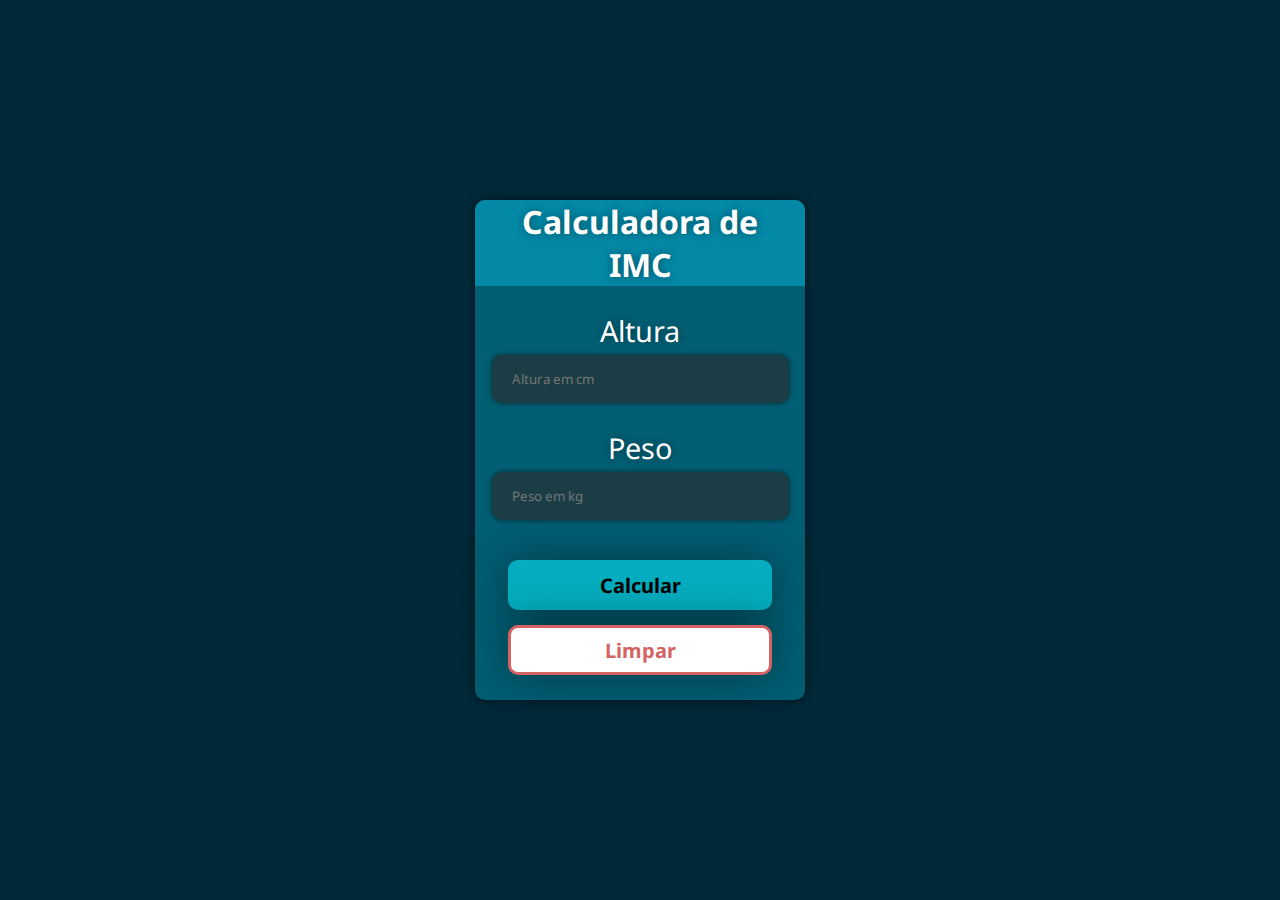
==== index.html @ 2f56574c "mudança de nome do index" ====
<!DOCTYPE html>
<html lang="pt-br">

<head>
    <meta charset="UTF-8">
    <meta name="viewport" content="width=device-width, initial-scale=1.0">
    <title>Calculadora de IMC</title>
    <link rel="stylesheet" href="estilos/estilos.css">
    <link rel="stylesheet" href="estilos/medias.css">
    <link rel="shortcut icon" href="imagens/icone.ico" type="image/x-icon">
    <script src="js/scripts.js" defer></script>
</head>

<body>
    <main class="main-calc">
        <section id="calculadora">
            <h1>Calculadora de IMC</h1>
            <form>
                <div>
                    <label for="ialtura">Altura</label>
                    <input class="valor zoom" type="number" name="alt" id="ialtura" placeholder="Altura em cm" required>
                </div>
                <div>
                    <label for="ipeso">Peso</label>
                    <input class="valor zoom" type="number" name="peso" id="ipeso" placeholder="Peso em kg" required>
                </div>
            </form>
            <div class="botoes">
                <button id="botao-calcular" class="bt-calc">Calcular</button>
                <button id="botao-limpar" class="bt-reset" >Limpar</button>
            </div>
        </section>
    </main>
    <main class="main-result">
        <section id="resultado">
            <h1>Resultado</h1>
            <p id="imc"></p>
            <p id="situacao">ACIMA DO PESO</p>
            <table>
                <caption>Tabela de IMC</caption>
                <thead>
                    <tr>
                        <th scope="col">Peso</th>
                        <th scope="col">Situação</th>
                    </tr>
                </thead>
                <tbody>
                    <tr style="background-color: #e06d6d;">
                        <td>Abaixo de 17</td>
                        <td>Muito Abaixo do peso</td>
                    </tr>
                    <tr style="background-color: #ffae00;">
                        <td>Entre 17 e 18,49</td>
                        <td>Abaixo do peso</td>
                    </tr>
                    <tr style="background-color: #469746;">
                        <td>Entre 18,5 e 24,99</td>
                        <td>Peso normal</td>
                    </tr>
                    <tr style="background-color: #ffae00;">
                        <td>Entre 25 e 29,99</td>
                        <td>Acima do peso</td>
                    </tr>
                    <tr style="background-color: #e06d6d;">
                        <td>Entre 30 e 34,99</td>
                        <td>Obesidade I</td>
                    </tr>
                    <tr style="background-color: #ad0202;">
                        <td>Entre 35 e 39,99</td>
                        <td>Obesidade II (severa)</td>
                    </tr>
                    <tr style="background-color: #5f1616;">
                        <td>Acima de 40</td>
                        <td>Obesidade III (mórbida)</td>
                    </tr>
                </tbody>
            </table>
            <button id="botao-voltar" class="bt-voltar">Votlar</button>
        </section>
    </main>
</body>

</html>
---- estilos/estilos.css ----
@charset "UTF-8";

@import url('https://fonts.googleapis.com/css2?family=Noto+Sans:ital,wght@0,100..900;1,100..900&display=swap');

:root {
    --cor1: #012938;
    --cor2: #0388A6;
    --cor3: #025E73;
    --cor4: #80DDF2;
    --cor5: #04ADBF;

    --corA: #e06d6d;
    --corB: #ffae00;
    --corC: #469746;
    --corD: #ad0202;
    --corE: #5f1616;
}

input::-webkit-outer-spin-button,
input::-webkit-inner-spin-button {
    -webkit-appearance: none;
    margin: 0;
}

input[type=number] {
    -moz-appearance: textfield;
}

input::-webkit-inner-spin-button {
    -webkit-appearance: none;
}

* {
    padding: 0;
    margin: 0;
    font-family: "Noto Sans", sans-serif;
}

body {
    background-color: var(--cor1);
    color: white;
}

.main-calc {
    background-color: var(--cor3);
    position: absolute;
    height: 500px;
    width: 330px;
    top: 50%;
    left: 50%;
    transform: translate(-50%, -50%);
    border-radius: 10px;
    box-shadow: 0px 0px 10px rgba(0, 0, 0, 0.5);
    display: block;
}

h1 {
    text-align: center;
    margin-bottom: 10px;
    font-size: 2em;
    background-color: var(--cor2);
    padding: 0px 20px 0px 20px;
    border-radius: 10px 10px 0px 0px;
    overflow: hidden;
    text-shadow: 0px 0px 8px rgba(0, 0, 0, 0.4);
}

label {
    display: block;
    font-size: 1.8em;
    text-align: center;
    margin-top: 20px;
    padding: 5px;
    text-shadow: 0px 0px 8px rgba(0, 0, 0, 0.4);
}

input.valor {
    display: block;
    padding: 15px 0px 15px 0px;
    width: 90%;
    text-indent: 20px;
    margin: auto;
    border-radius: 10px;
    border: 0;
    background-color: #1b3e46;
    color: white;
    box-shadow: 0px 0px 5px rgba(0, 0, 0, 0.6);
}

div.botoes {
    margin-top: 40px;
}

button {
    display: block;
    margin: auto;
    width: 80%;
    height: 50px;
    cursor: pointer;
    border-radius: 10px;
    border: none;
    margin-top: 15px;
    font-weight: bolder;
    font-size: 20px;
    box-shadow: 0px 0px 5dvb rgba(0, 0, 0, 0.4);
    transition: 0.3s ease;
}

.bt-calc {
    background-color: var(--cor5);
}

.bt-calc:hover {
    background-color: #337381;
    color: white;
}

.bt-reset {
    background-color: white;
    border: 3px solid rgb(212, 99, 99);
    color: rgb(212, 99, 99);
}

.bt-reset:hover {
    background-color: rgb(212, 99, 99);
    color: white;
}

main.main-result {
    background-color: var(--cor3);
    position: absolute;
    height: 610px;
    width: 350px;
    top: 50%;
    left: 50%;
    transform: translate(-50%, -50%);
    border-radius: 10px;
    box-shadow: 0px 0px 10px rgba(0, 0, 0, 0.5);
    display: none;
}

section#resultado>h1 {
    padding: 8px;
    margin-bottom: 20px;
}

section#resultado>p {
    text-align: center;
    font-size: 1.3em;
    color: var(--corA);
    text-shadow: 0px 0px 8px rgba(0, 0, 0, 0.4);
    font-weight: bolder;
}

table {
    width: 90%;
    margin: 10px auto;
    border-collapse: collapse;
    box-shadow: 0px 0px 5px rgba(0, 0, 0, 0.596);
}

caption {
    caption-side: top;
    text-align: center;
    font-weight: bold;
    font-size: 1.2em;
    padding: 5px 0;
    text-shadow: 0px 0px 8px rgba(0, 0, 0, 0.4);
}

th,
td {
    padding: 7px;
    border-bottom: 1px solid #ddd;
    border-left: 1px solid #ddd;
    border-right: 1px solid #ddd;
}

th {
    border-top: 1px solid #ddd;
    background-color: var(--cor1);
    padding: 10px;
}

.bt-voltar:hover {
    background-color: #c5c5c5;
}

.oculta {
    display: none;
}

.zoom {
    transition: transform 0.3s ease;
    transform: scale(1);
}

.zoom:hover {
    transform: scale(1.05);
}

.zoom:focus {
    transform: scale(1.05);
}
---- estilos/medias.css ----
@charset "UTF-8";

:root {
    --cor1:#012938;
    --cor2:#0388A6;
    --cor3:#025E73;
    --cor4:#80DDF2;
    --cor5:#04ADBF;

    --corA: #e06d6d;
    --corB: #ffae00;
    --corC: #469746;
    --corD: #ad0202;
    --corE: #5f1616;
}

@media screen and (min-width: 768px) and (max-width: 992px) {

}

@media screen and (min-width: 992px) { 

}
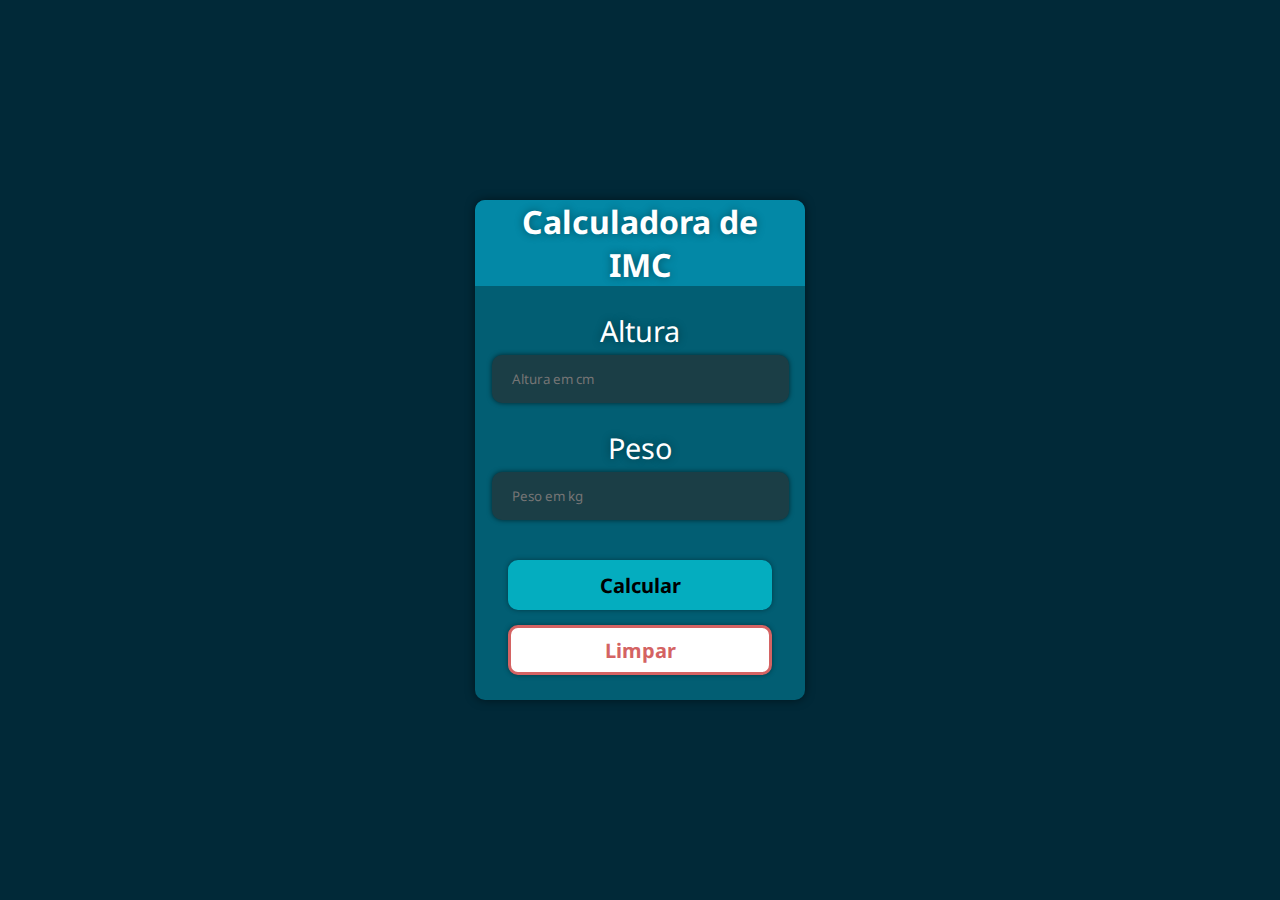
==== commit e298e929: "arrumado botao voltar" ====
--- a/index.html
+++ b/index.html
@@ -75,7 +75,7 @@
                     </tr>
                 </tbody>
             </table>
-            <button id="botao-voltar" class="bt-voltar">Votlar</button>
+            <button id="botao-voltar" class="bt-voltar">Voltar</button>
         </section>
     </main>
 </body>
--- a/estilos/estilos.css
+++ b/estilos/estilos.css
@@ -102,7 +102,7 @@
     margin-top: 15px;
     font-weight: bolder;
     font-size: 20px;
-    box-shadow: 0px 0px 5dvb rgba(0, 0, 0, 0.4);
+    box-shadow: 0px 0px 5px rgba(0, 0, 0, 0.4);
     transition: 0.3s ease;
 }
 
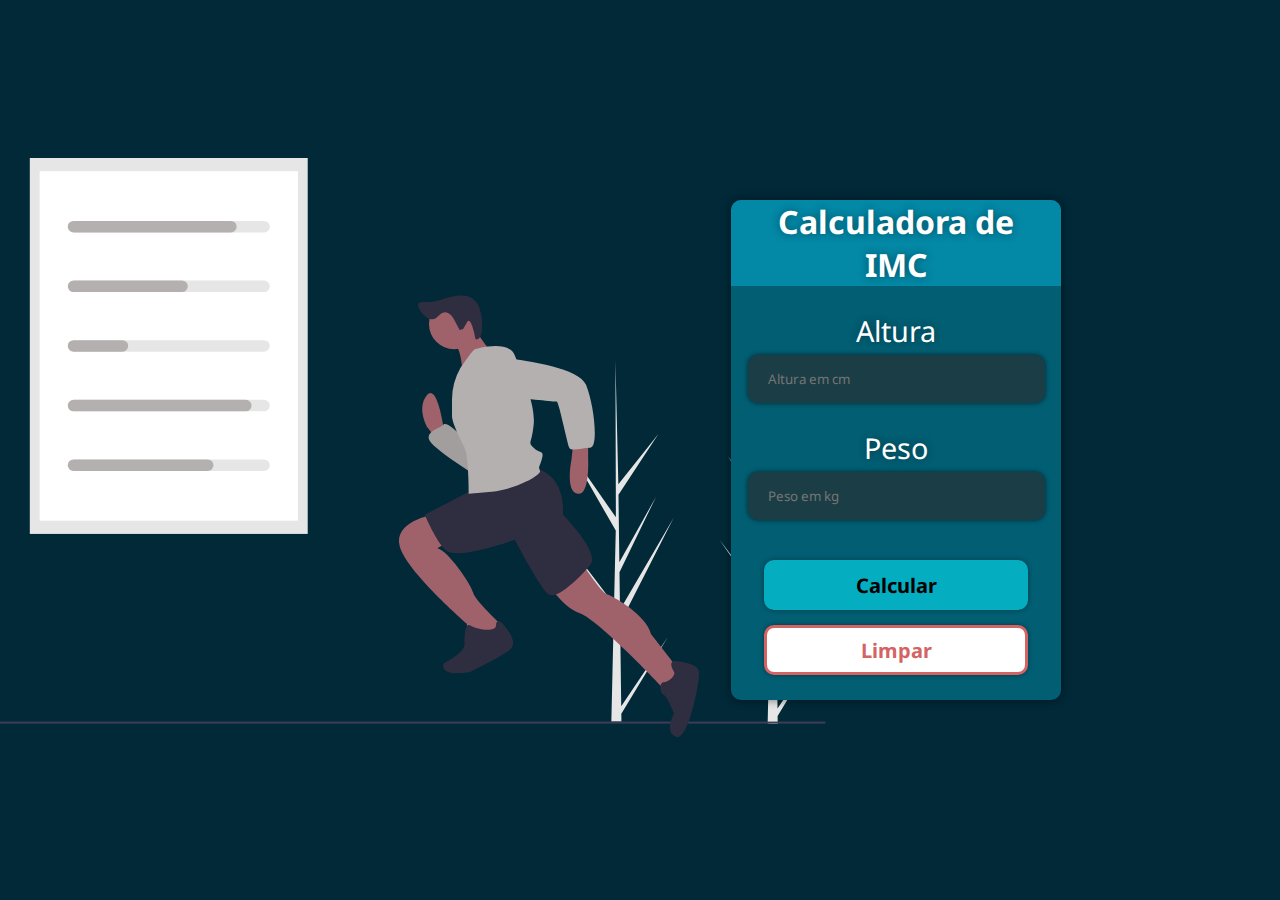
==== commit 196af62f: "adicionando mais elementos" ====
--- a/index.html
+++ b/index.html
@@ -7,11 +7,15 @@
     <title>Calculadora de IMC</title>
     <link rel="stylesheet" href="estilos/estilos.css">
     <link rel="stylesheet" href="estilos/medias.css">
-    <link rel="shortcut icon" href="imagens/icone.ico" type="image/x-icon">
+    <link rel="shortcut icon" href="imagens/imc.ico" type="image/x-icon">
     <script src="js/scripts.js" defer></script>
 </head>
 
 <body>
+    <div class="imgTst">
+        <img class="img-mexendo"  src="undraw_fitness_stats_sht6.svg" alt="">
+    </div>
+    
     <main class="main-calc">
         <section id="calculadora">
             <h1>Calculadora de IMC</h1>
--- a/estilos/estilos.css
+++ b/estilos/estilos.css
@@ -132,7 +132,7 @@
     height: 610px;
     width: 350px;
     top: 50%;
-    left: 50%;
+    left: 70%;
     transform: translate(-50%, -50%);
     border-radius: 10px;
     box-shadow: 0px 0px 10px rgba(0, 0, 0, 0.5);
@@ -201,4 +201,8 @@
 
 .zoom:focus {
     transform: scale(1.05);
-}+}
+
+.imgTst{
+    display: none; 
+}
--- a/estilos/medias.css
+++ b/estilos/medias.css
@@ -14,6 +14,24 @@
     --corE: #5f1616;
 }
 
+@media screen and (min-width: 992px) {
+    .main-calc{
+        left: 70%;
+    }
+    .imgTst {
+        display: block;
+        position: absolute;
+        left: 30%;
+        top: 50%;
+        transform: translate(-50%, -50%);
+
+        
+    }
+
+}
+
+
+
 @media screen and (min-width: 768px) and (max-width: 992px) {
 
 }
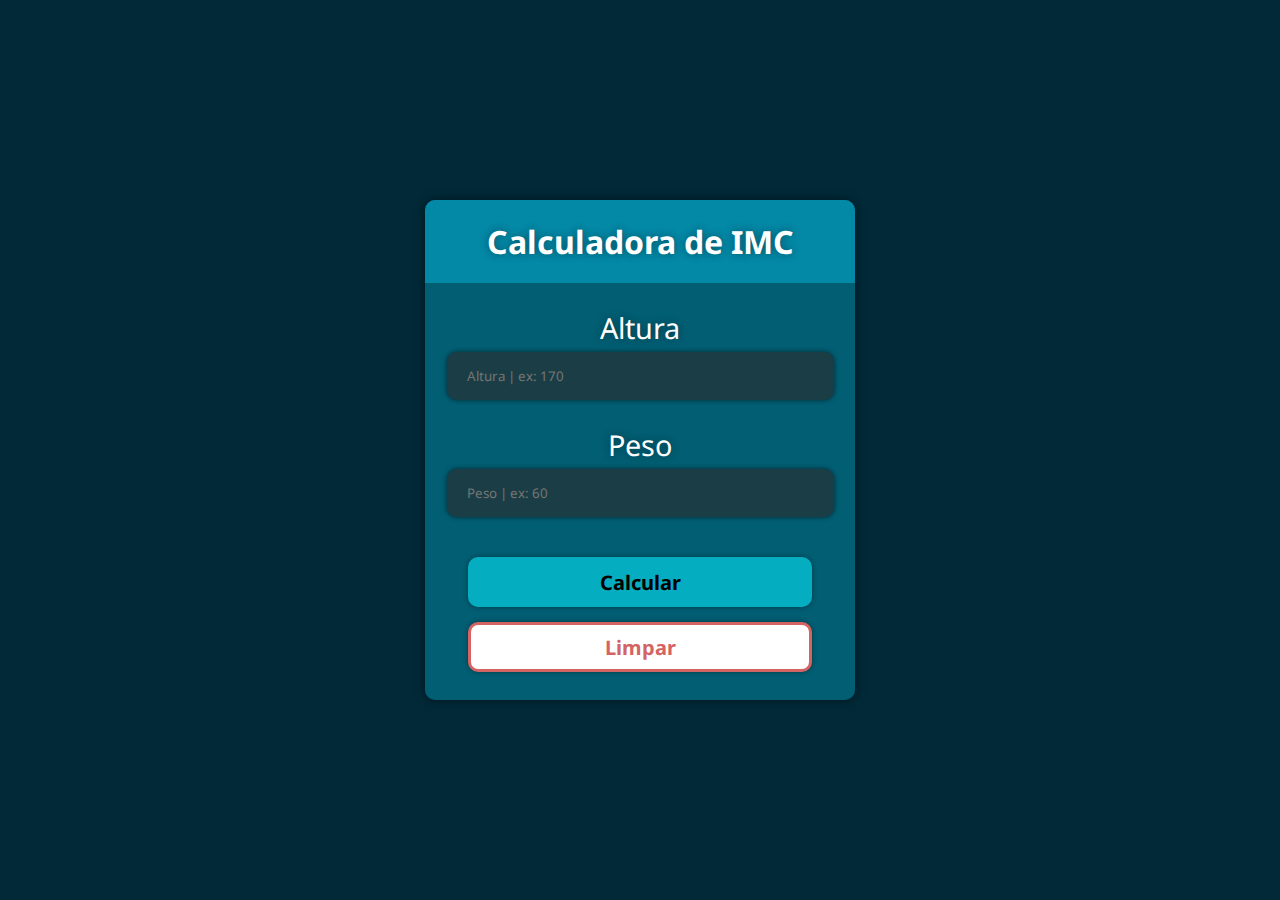
==== commit a6b172b7: "Adicionado animações | organização de arquivos" ====
--- a/index.html
+++ b/index.html
@@ -12,8 +12,8 @@
 </head>
 
 <body>
-    <div class="imgTst">
-        <img class="img-mexendo"  src="undraw_fitness_stats_sht6.svg" alt="">
+    <div class="divImg">
+        <img src="imagens/fitness-img.png" alt="">
     </div>
     
     <main class="main-calc">
@@ -22,11 +22,11 @@
             <form>
                 <div>
                     <label for="ialtura">Altura</label>
-                    <input class="valor zoom" type="number" name="alt" id="ialtura" placeholder="Altura em cm" required>
+                    <input class="valor zoom" type="number" name="alt" id="ialtura" placeholder="Altura | ex: 170" required>
                 </div>
                 <div>
                     <label for="ipeso">Peso</label>
-                    <input class="valor zoom" type="number" name="peso" id="ipeso" placeholder="Peso em kg" required>
+                    <input class="valor zoom" type="number" name="peso" id="ipeso" placeholder="Peso | ex: 60" required>
                 </div>
             </form>
             <div class="botoes">
--- a/estilos/estilos.css
+++ b/estilos/estilos.css
@@ -52,6 +52,7 @@
     border-radius: 10px;
     box-shadow: 0px 0px 10px rgba(0, 0, 0, 0.5);
     display: block;
+    transition: left .3s;
 }
 
 h1 {
@@ -126,17 +127,18 @@
     color: white;
 }
 
-main.main-result {
+.main-result {
     background-color: var(--cor3);
     position: absolute;
     height: 610px;
     width: 350px;
     top: 50%;
-    left: 70%;
+    left: 50%;
     transform: translate(-50%, -50%);
     border-radius: 10px;
     box-shadow: 0px 0px 10px rgba(0, 0, 0, 0.5);
     display: none;
+    transition: left .3s;
 }
 
 section#resultado>h1 {
@@ -188,6 +190,7 @@
 
 .oculta {
     display: none;
+    transition: .4s;
 }
 
 .zoom {
@@ -203,6 +206,6 @@
     transform: scale(1.05);
 }
 
-.imgTst{
+.divImg{
     display: none; 
 }
--- a/estilos/medias.css
+++ b/estilos/medias.css
@@ -1,41 +1,45 @@
 @charset "UTF-8";
 
-:root {
-    --cor1:#012938;
-    --cor2:#0388A6;
-    --cor3:#025E73;
-    --cor4:#80DDF2;
-    --cor5:#04ADBF;
-
-    --corA: #e06d6d;
-    --corB: #ffae00;
-    --corC: #469746;
-    --corD: #ad0202;
-    --corE: #5f1616;
+@media screen and (min-width: 768px) and (max-width: 1450px) {
+    .main-calc{
+        height: 500px;
+        width: 430px;
+        transition: left .3s;
+    }
+    h1 {
+        padding: 20px;
+    }
 }
 
-@media screen and (min-width: 992px) {
+@media screen and (min-width: 1450px) {
     .main-calc{
         left: 70%;
+        height: 500px;
+        width: 430px;
+        transition: left .3s;
     }
-    .imgTst {
+    .main-result {
+        left: 70%;
+        transition: left .3s;
+    }
+    h1 {
+        padding: 20px;
+    }
+    .divImg {
         display: block;
         position: absolute;
-        left: 30%;
-        top: 50%;
+        left: 20%;
+        top: 35%;
         transform: translate(-50%, -50%);
-
-        
+        animation: float 3s ease-in-out infinite;
+    }
+    @keyframes float {
+        0%, 100% {
+            transform: translateY(0);
+        }
+        50% {
+            transform: translateY(-20px);
+        }
     }
 
-}
-
-
-
-@media screen and (min-width: 768px) and (max-width: 992px) {
-
-}
-
-@media screen and (min-width: 992px) { 
-
 }